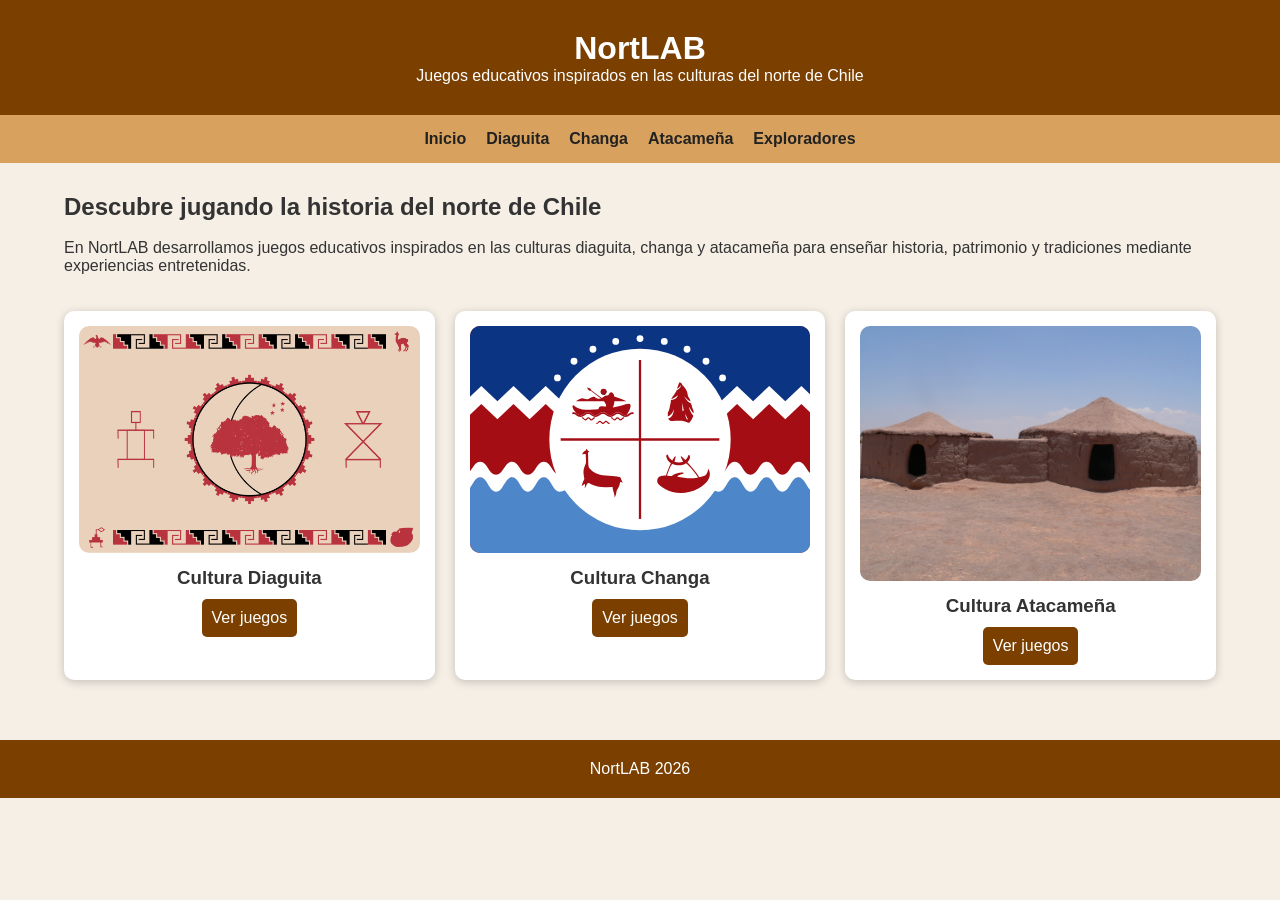
==== index.html @ 9e93101d "CommitInicial" ====
<!DOCTYPE html>
<html lang="es">
<head>
<meta charset="UTF-8">
<meta name="viewport" content="width=device-width, initial-scale=1.0">
<title>NortLAB</title>
<link rel="stylesheet" href="css/styles.css">
</head>
<body>

<header>
<h1>NortLAB</h1>
<p>Juegos educativos inspirados en las culturas del norte de Chile</p>
</header>

<nav>
<a href="index.html">Inicio</a>
<a href="diaguita.html">Diaguita</a>
<a href="changa.html">Changa</a>
<a href="atacamena.html">Atacameña</a>
<a href="exploradores.html">Exploradores</a>
</nav>

<div class="container">

<h2>Descubre jugando la historia del norte de Chile</h2>
<br>
<p>
En NortLAB desarrollamos juegos educativos inspirados en las culturas diaguita,
changa y atacameña para enseñar historia, patrimonio y tradiciones mediante
experiencias entretenidas.
</p>

<br><br>

<div class="categorias">

<div class="card">
<img src="img/inicio1.png">
<h3>Cultura Diaguita</h3>
<a href="diaguita.html">Ver juegos</a>
</div>

<div class="card">
<img src="img/inicio2.svg">
<h3>Cultura Changa</h3>
<a href="changa.html">Ver juegos</a>
</div>

<div class="card">
<img src="img/inicio3.jpg">
<h3>Cultura Atacameña</h3>
<a href="atacamena.html">Ver juegos</a>
</div>

</div>

</div>

<footer>
<p>NortLAB 2026</p>
</footer>

</body>
</html>
---- css/styles.css ----
:root {
  --color-principal: #7b3f00;
  --color-secundario: #d8a15d;
  --color-fondo: #f5efe6;
  --texto: #333;
  --blanco: #fff;
}

*{
  margin:0;
  padding:0;
  box-sizing:border-box;
}

body{
  font-family: Arial, sans-serif;
  background-color: var(--color-fondo);
  color: var(--texto);
}

header{
  background-color: var(--color-principal);
  color: white;
  text-align:center;
  padding:30px;
  animation: aparecer 1s ease;
}

nav{
  background-color: var(--color-secundario);
  display:flex;
  justify-content:center;
  gap:20px;
  padding:15px;
  flex-wrap: wrap;
}

nav a{
  color:#222;
  text-decoration:none;
  font-weight:bold;
  transition:0.3s;
}

nav a:hover{
  transform:scale(1.1);
}

.container{
  width:90%;
  margin:auto;
  padding:30px 0;
}

.categorias, .juegos{
  display:grid;
  grid-template-columns: repeat(3,1fr);
  gap:20px;
}

.card{
  background:white;
  border-radius:10px;
  padding:15px;
  text-align:center;
  box-shadow:0 2px 10px rgba(0,0,0,0.2);
  animation: subir 0.8s ease;
}

.card img{
  width:100%;
  border-radius:10px;
  margin-bottom:10px;
  transition:0.3s;
}

.card img:hover{
  transform:scale(1.03);
}

.card a{
  display:inline-block;
  margin-top:10px;
  background:var(--color-principal);
  color:white;
  padding:10px;
  border-radius:5px;
  text-decoration:none;
}

.precio{
  font-weight:bold;
  margin-top:10px;
}

.descuento{
  color:green;
}

footer{
  background:var(--color-principal);
  color:white;
  text-align:center;
  padding:20px;
  margin-top:30px;
}

@keyframes aparecer{
  from{opacity:0;}
  to{opacity:1;}
}

@keyframes subir{
  from{
    transform:translateY(20px);
    opacity:0;
  }
  to{
    transform:translateY(0);
    opacity:1;
  }
}

@keyframes brillo{
  from{filter:brightness(90%);}
  to{filter:brightness(110%);}
}

.card img{
  animation: brillo 2s infinite alternate;
}

@media(max-width:900px){
  .categorias, .juegos{
    grid-template-columns:repeat(2,1fr);
  }
}

@media(max-width:600px){
  .categorias, .juegos{
    grid-template-columns:1fr;
  }

  nav{
    flex-direction:column;
    align-items:center;
  }
}
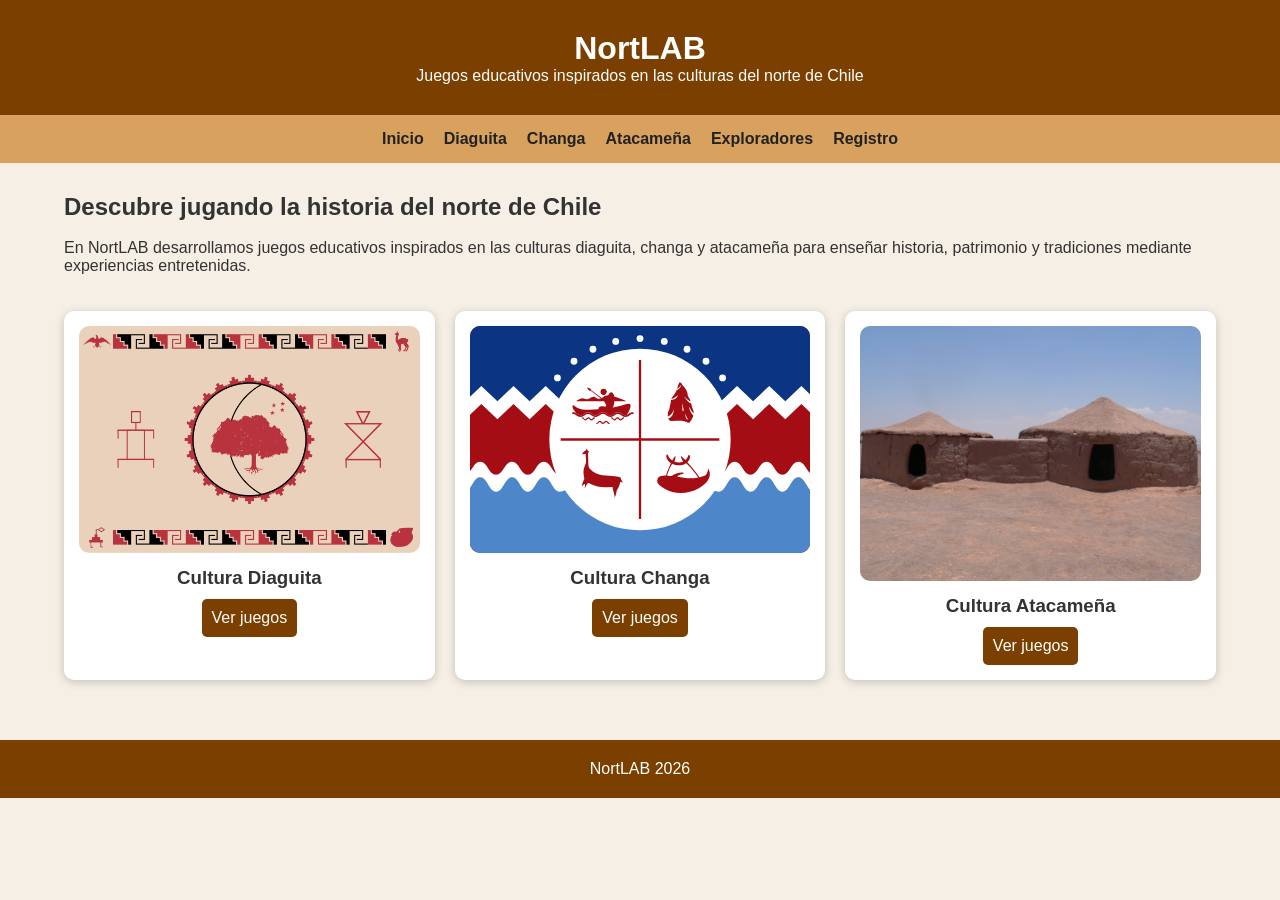
==== commit 2c718774: "FixFormularioRegistro" ====
--- a/index.html
+++ b/index.html
@@ -20,6 +20,7 @@
 <a href="changa.html">Changa</a>
 <a href="atacamena.html">Atacameña</a>
 <a href="exploradores.html">Exploradores</a>
+<a href="registro.html">Registro</a>
 </nav>
 
 <div class="container">
